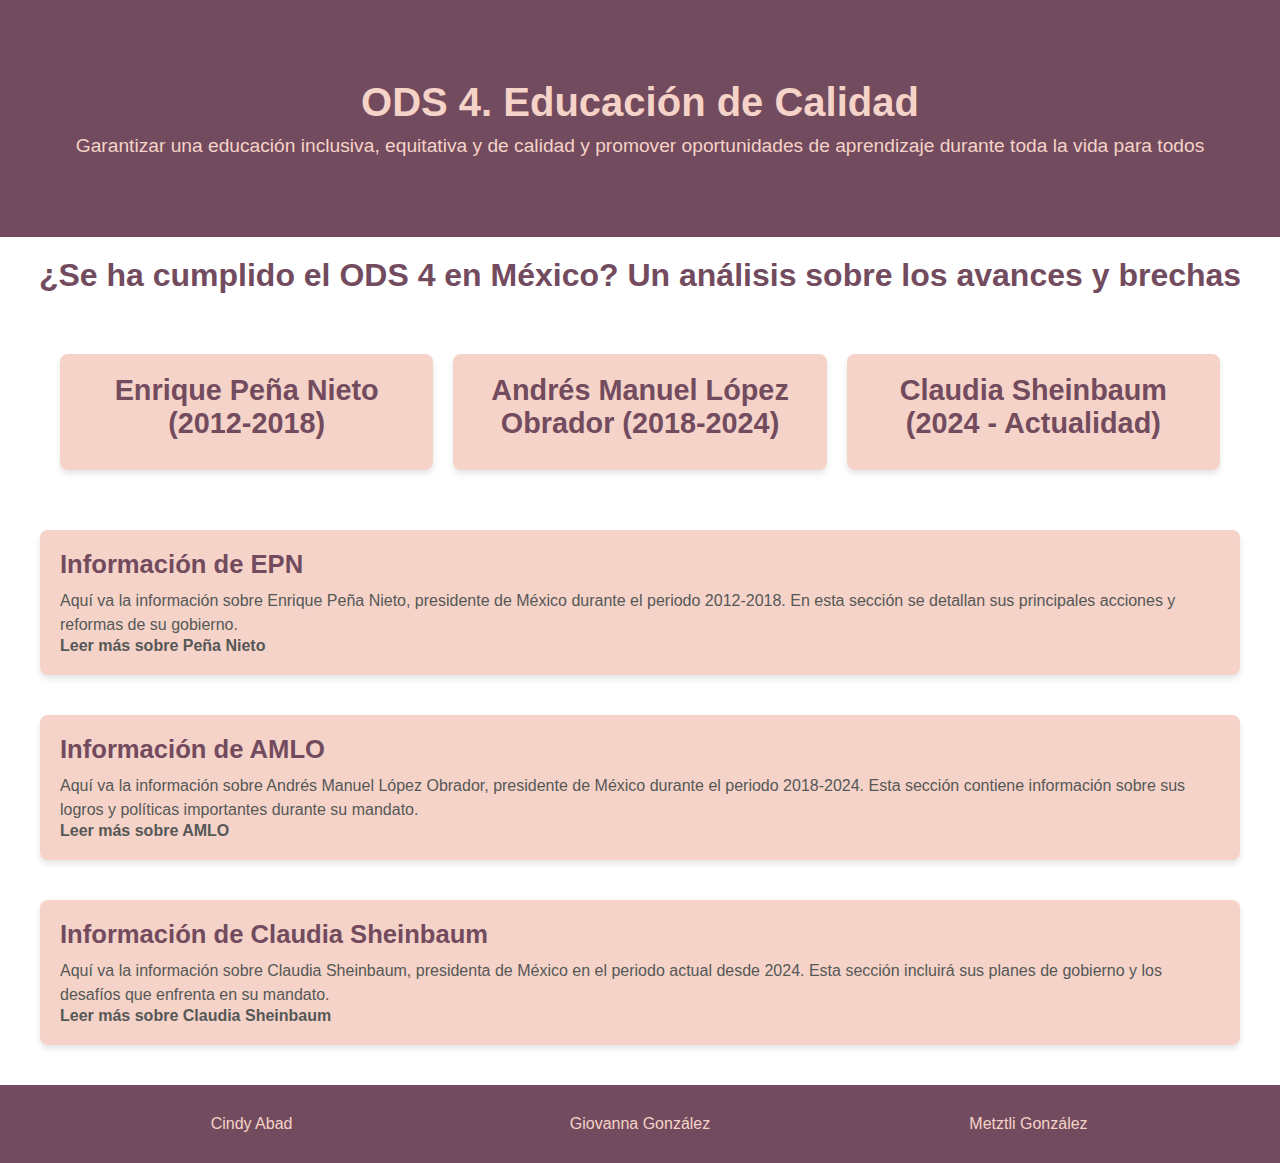
==== index.html @ 188aad0e "Initial commit" ====
<!DOCTYPE html>
<html lang="es">
<head>
    <meta charset="UTF-8">
    <meta name="viewport" content="width=device-width, initial-scale=1.0">
    <link rel="stylesheet" href="styles.css">
</head>
<body>

    <!-- Hero Section -->
    <section class="hero" id="top">
        <h1>ODS 4. Educación de Calidad</h1>
        <p>Garantizar una educación inclusiva, equitativa y de calidad y promover oportunidades de aprendizaje durante toda la vida para todos</p>
    </section>
    <h2>¿Se ha cumplido el ODS 4 en México? Un análisis sobre los avances y brechas</h2>
    <!-- Contenedor de los presidentes -->
    <div class="card-container">
        <div class="card">
            <h3><a href="#pena-nieto-section">Enrique Peña Nieto (2012-2018)</a></h3>
        </div>

        <div class="card">
            <h3><a href="#amlo-section">Andrés Manuel López Obrador (2018-2024)</a></h3>
        </div>

        <div class="card">
            <h3><a href="#sheinbaum-section">Claudia Sheinbaum (2024 - Actualidad)</a></h3>
        </div>
    </div>

    <!-- Secciones con más información -->

    <div id="pena-nieto-section" class="section-content">
        <h4>Información de EPN</h4>
        <p>
            Aquí va la información sobre Enrique Peña Nieto, presidente de México durante el periodo 2012-2018. 
            En esta sección se detallan sus principales acciones y reformas de su gobierno.
        </p>
        <a href="EPN.html">Leer más sobre Peña Nieto</a> <!-- Enlace a EPN.html -->
    </div>

    <div id="amlo-section" class="section-content">
        <h4>Información de AMLO</h4>
        <p>
            Aquí va la información sobre Andrés Manuel López Obrador, presidente de México durante el periodo 2018-2024. 
            Esta sección contiene información sobre sus logros y políticas importantes durante su mandato.
        </p>
        <a href="AMLO.html">Leer más sobre AMLO</a> <!-- Enlace a AMLO.html -->
    </div>

    <div id="sheinbaum-section" class="section-content">
        <h4>Información de Claudia Sheinbaum</h4>
        <p>
            Aquí va la información sobre Claudia Sheinbaum, presidenta de México en el periodo actual desde 2024. 
            Esta sección incluirá sus planes de gobierno y los desafíos que enfrenta en su mandato.
        </p>
        <a href="Claudia.html">Leer más sobre Claudia Sheinbaum</a> <!-- Enlace a Claudia.html -->
    </div>

    <!-- Footer -->
    <footer>
        <div class="footer-column">
            <p>Cindy Abad</p>
        </div>
        <div class="footer-column">
            <p>Giovanna González</p>
        </div>
        <div class="footer-column">
            <p>Metztli González</p>
        </div>
    </footer>

    <!-- Enlace para el desplazamiento suave -->
    <script>
        document.querySelectorAll('a[href^="#"]').forEach(anchor => {
            anchor.addEventListener("click", function (e) {
                e.preventDefault();

                document.querySelector(this.getAttribute("href")).scrollIntoView({
                    behavior: "smooth",
                    block: "start"
                });
            });
        });
    </script>
</body>
</html>
---- styles.css ----
/* Reset de márgenes y paddings */
* {
    margin: 0;
    padding: 0;
    box-sizing: border-box;
}

/* Estilos generales del cuerpo */
body {
    font-family: 'Arial', sans-serif;
    background-color: white; /* Fondo claro */
    color: #565857; /* Color de texto oscuro */
    display: flex;
    flex-direction: column;
    min-height: 100vh; /* Asegura que el body ocupe toda la altura de la ventana */
}

/* Header */
.hero {
    background: #734B5E; /* Fondo vino */
    text-align: center;
    color: #F5D3C8; /* Texto rosa pálido */
    padding: 80px 20px;
}

.hero h1 {
    font-size: 2.5rem;
    margin-bottom: 10px;
}

.hero p {
    font-size: 1.2rem;
    font-weight: 300;
}

/* Títulos */
h2 {
    text-align: center;
    color: #734B5E;
    font-size: 2rem;
    margin: 20px 0;
}

/* Contenedor de tarjetas para los presidentes */
.card-container {
    display: grid;
    grid-template-columns: repeat(auto-fit, minmax(300px, 1fr)); /* Diseño responsivo */
    gap: 20px;
    padding: 20px;
    margin-top: 20px;
    max-width: 1200px; /* Limita el ancho de las tarjetas */
    margin-left: auto;
    margin-right: auto;
}

/* Estilo de las tarjetas */
.card {
    background-color: #F5D3C8; /* Fondo de tarjeta */
    border-radius: 8px;
    box-shadow: 0 4px 6px rgba(0, 0, 0, 0.1);
    padding: 20px;
    text-align: center;
    transition: transform 0.3s ease;
    margin-bottom: 20px;
}

.card:hover {
    transform: translateY(-10px);
}

.card h3 {
    color: #734B5E; /* Título vino */
    font-size: 1.8rem;
    margin-bottom: 10px;
}

.card a {
    color: inherit; /* Hereda el color del elemento padre */
    text-decoration: none; /* Sin subrayado */
    transition: color 0.3s ease; /* Cambio suave de color */
}

.card a:hover {
    color: #442B37; /* Color al pasar el cursor */
}

/* Enlaces generales */
a {
    color: inherit; /* Hereda el color del texto */
    text-decoration: none;
    font-weight: bold;
}

a:hover {
    color: #734B5E; /* Cambia el color al pasar el cursor */
    text-decoration: underline; /* Subrayado en hover */
}

/* Secciones con información */
.section-content {
    background-color: #F5D3C8; /* Fondo de la sección */
    border-radius: 8px;
    box-shadow: 0 4px 6px rgba(0, 0, 0, 0.1);
    padding: 20px;
    margin: 20px 0;
    max-width: 1200px; /* Limita el ancho de las secciones */
    margin-left: auto;
    margin-right: auto;
}

.section-content h4 {
    color: #734B5E; /* Color de título */
    font-size: 1.6rem;
    margin-bottom: 10px;
}

.section-content p {
    color: #565857; /* Color de texto */
    font-size: 1rem;
    line-height: 1.5;
}

/* Enlace "Regresar" */
.back-link {
    display: inline-block;
    margin-top: 20px;
    font-size: 1.1rem;
    color: #734B5E; /* Color del enlace */
    text-decoration: none;
}

.back-link:hover {
    color: #442B37; /* Color del enlace al pasar el cursor */
}

/* Footer */
footer {
    background-color: #734B5E; /* Fondo vino */
    color: #F5D3C8; /* Texto rosa pálido */
    text-align: center;
    padding: 10px 0;
    position: relative;
    width: 100%;
    margin-top: 20px; /* Añadido para asegurar separación con el contenido */
}

.footer-column {
    display: inline-block;
    width: 30%; /* Asegura que cada nombre ocupe un tercio */
    padding: 10px;
    margin: 10px 0;
}

.footer-column p {
    margin: 0;
}

/* Media Queries para Responsividad */
@media (max-width: 768px) {
    .hero h1 {
        font-size: 2rem;
    }

    .hero p {
        font-size: 1rem;
    }

    .card-container {
        grid-template-columns: 1fr; /* Una sola columna en pantallas pequeñas */
    }

    .card {
        padding: 15px;
    }
}

@media (max-width: 480px) {
    .hero {
        padding: 40px 10px;
    }

    .hero h1 {
        font-size: 1.8rem;
    }

    .hero p {
        font-size: 0.9rem;
    }
}
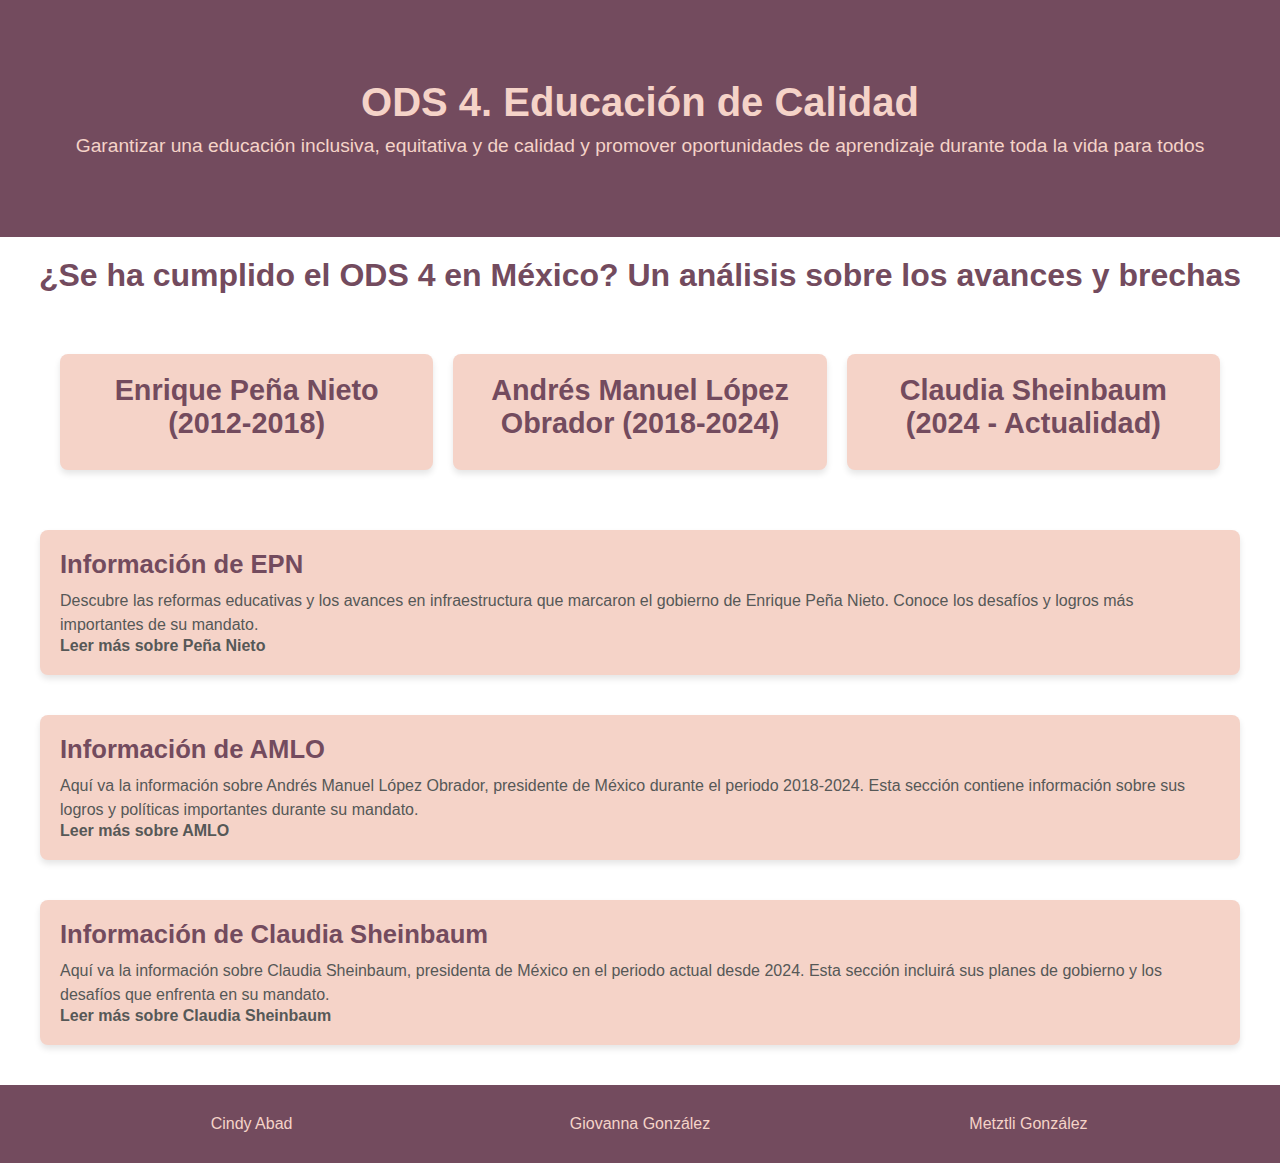
==== commit 0215f716: "Update index.html" ====
--- a/index.html
+++ b/index.html
@@ -33,8 +33,7 @@
     <div id="pena-nieto-section" class="section-content">
         <h4>Información de EPN</h4>
         <p>
-            Aquí va la información sobre Enrique Peña Nieto, presidente de México durante el periodo 2012-2018. 
-            En esta sección se detallan sus principales acciones y reformas de su gobierno.
+            Descubre las reformas educativas y los avances en infraestructura que marcaron el gobierno de Enrique Peña Nieto. Conoce los desafíos y logros más importantes de su mandato.
         </p>
         <a href="EPN.html">Leer más sobre Peña Nieto</a> <!-- Enlace a EPN.html -->
     </div>
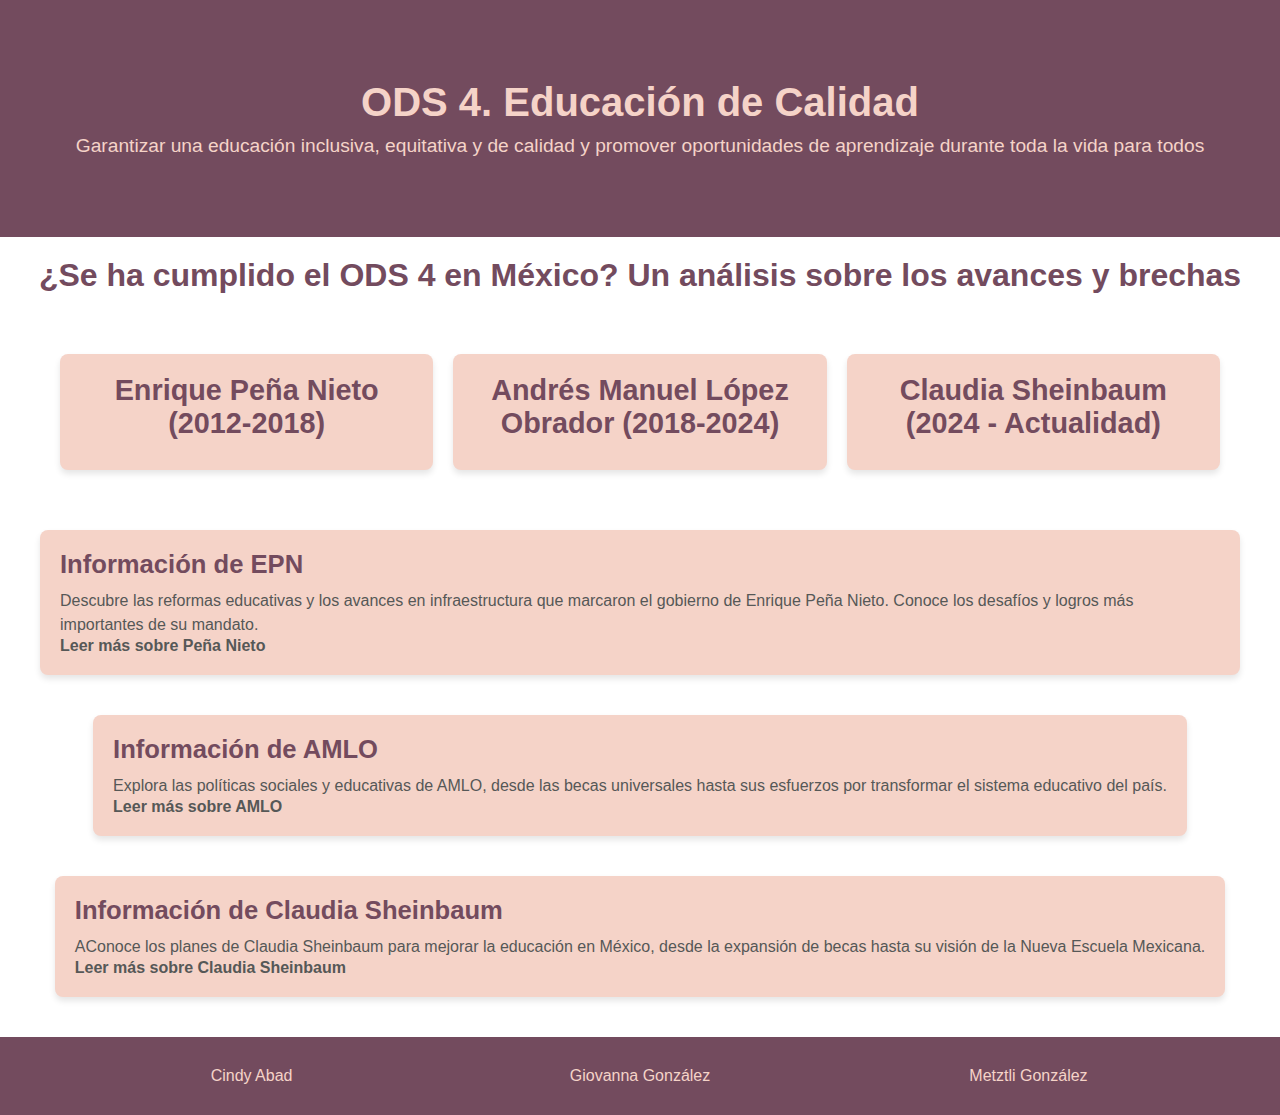
==== commit e4e3448b: "Update index.html" ====
--- a/index.html
+++ b/index.html
@@ -41,8 +41,7 @@
     <div id="amlo-section" class="section-content">
         <h4>Información de AMLO</h4>
         <p>
-            Aquí va la información sobre Andrés Manuel López Obrador, presidente de México durante el periodo 2018-2024. 
-            Esta sección contiene información sobre sus logros y políticas importantes durante su mandato.
+            Explora las políticas sociales y educativas de AMLO, desde las becas universales hasta sus esfuerzos por transformar el sistema educativo del país.
         </p>
         <a href="AMLO.html">Leer más sobre AMLO</a> <!-- Enlace a AMLO.html -->
     </div>
@@ -50,8 +49,7 @@
     <div id="sheinbaum-section" class="section-content">
         <h4>Información de Claudia Sheinbaum</h4>
         <p>
-            Aquí va la información sobre Claudia Sheinbaum, presidenta de México en el periodo actual desde 2024. 
-            Esta sección incluirá sus planes de gobierno y los desafíos que enfrenta en su mandato.
+            AConoce los planes de Claudia Sheinbaum para mejorar la educación en México, desde la expansión de becas hasta su visión de la Nueva Escuela Mexicana.
         </p>
         <a href="Claudia.html">Leer más sobre Claudia Sheinbaum</a> <!-- Enlace a Claudia.html -->
     </div>
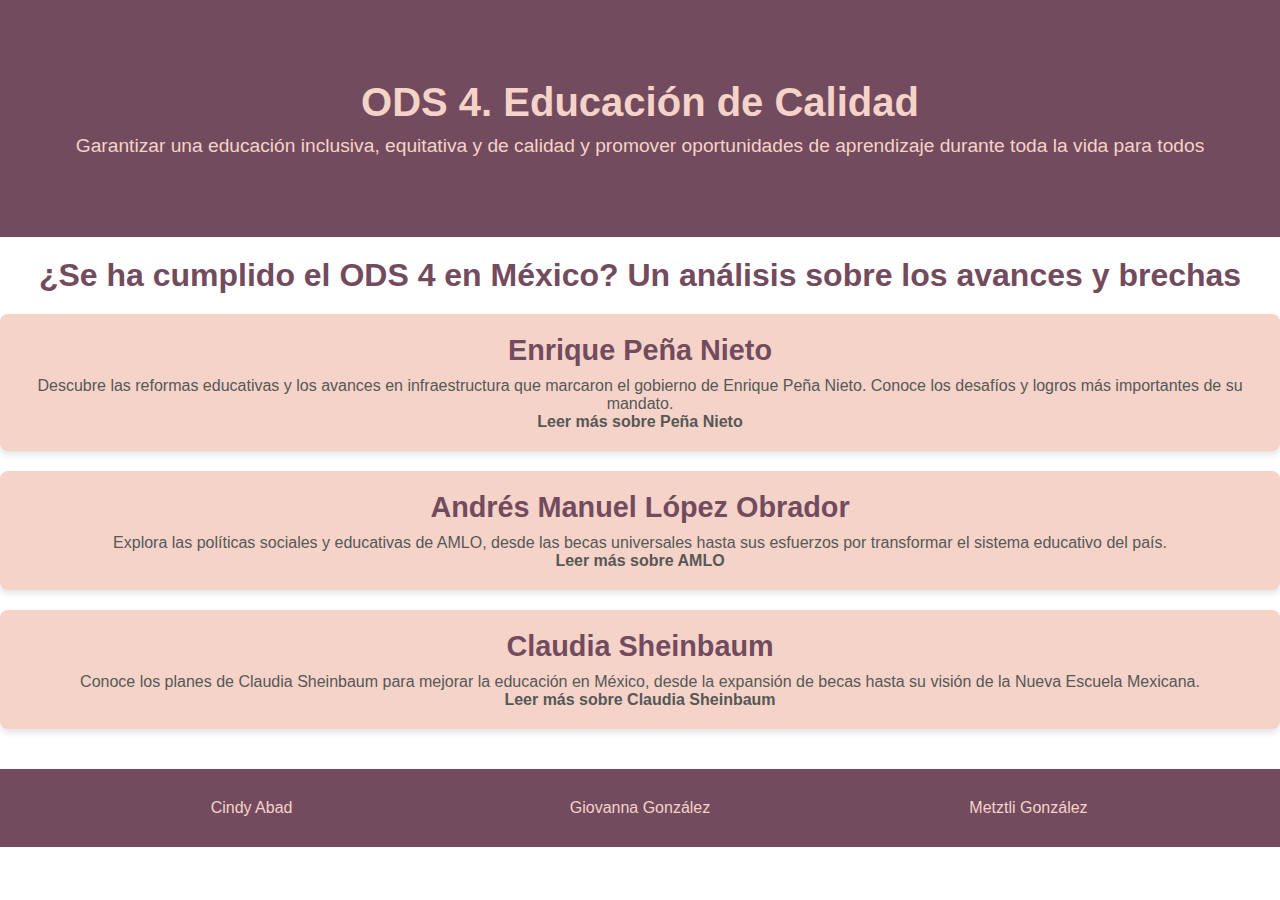
==== commit c396794e: "Update index.html" ====
--- a/index.html
+++ b/index.html
@@ -13,46 +13,28 @@
         <p>Garantizar una educación inclusiva, equitativa y de calidad y promover oportunidades de aprendizaje durante toda la vida para todos</p>
     </section>
     <h2>¿Se ha cumplido el ODS 4 en México? Un análisis sobre los avances y brechas</h2>
-    <!-- Contenedor de los presidentes -->
-    <div class="card-container">
-        <div class="card">
-            <h3><a href="#pena-nieto-section">Enrique Peña Nieto (2012-2018)</a></h3>
-        </div>
+  
+    <!-- Tarjeta de Enrique Peña Nieto -->
+<div class="card card-presidente">
+    <h3>Enrique Peña Nieto</h3>
+    <p>Descubre las reformas educativas y los avances en infraestructura que marcaron el gobierno de Enrique Peña Nieto. Conoce los desafíos y logros más importantes de su mandato.</p>
+    <a href="EPN.html" class="btn btn-link">Leer más sobre Peña Nieto</a>
+</div>
 
-        <div class="card">
-            <h3><a href="#amlo-section">Andrés Manuel López Obrador (2018-2024)</a></h3>
-        </div>
+<!-- Tarjeta de AMLO -->
+<div class="card card-presidente">
+    <h3>Andrés Manuel López Obrador</h3>
+    <p>Explora las políticas sociales y educativas de AMLO, desde las becas universales hasta sus esfuerzos por transformar el sistema educativo del país.</p>
+    <a href="AMLO.html" class="btn btn-link">Leer más sobre AMLO</a>
+</div>
 
-        <div class="card">
-            <h3><a href="#sheinbaum-section">Claudia Sheinbaum (2024 - Actualidad)</a></h3>
-        </div>
-    </div>
+<!-- Tarjeta de Claudia Sheinbaum -->
+<div class="card card-presidente">
+    <h3>Claudia Sheinbaum</h3>
+    <p>Conoce los planes de Claudia Sheinbaum para mejorar la educación en México, desde la expansión de becas hasta su visión de la Nueva Escuela Mexicana.</p>
+    <a href="Claudia.html" class="btn btn-link">Leer más sobre Claudia Sheinbaum</a>
+</div>
 
-    <!-- Secciones con más información -->
-
-    <div id="pena-nieto-section" class="section-content">
-        <h4>Información de EPN</h4>
-        <p>
-            Descubre las reformas educativas y los avances en infraestructura que marcaron el gobierno de Enrique Peña Nieto. Conoce los desafíos y logros más importantes de su mandato.
-        </p>
-        <a href="EPN.html">Leer más sobre Peña Nieto</a> <!-- Enlace a EPN.html -->
-    </div>
-
-    <div id="amlo-section" class="section-content">
-        <h4>Información de AMLO</h4>
-        <p>
-            Explora las políticas sociales y educativas de AMLO, desde las becas universales hasta sus esfuerzos por transformar el sistema educativo del país.
-        </p>
-        <a href="AMLO.html">Leer más sobre AMLO</a> <!-- Enlace a AMLO.html -->
-    </div>
-
-    <div id="sheinbaum-section" class="section-content">
-        <h4>Información de Claudia Sheinbaum</h4>
-        <p>
-            AConoce los planes de Claudia Sheinbaum para mejorar la educación en México, desde la expansión de becas hasta su visión de la Nueva Escuela Mexicana.
-        </p>
-        <a href="Claudia.html">Leer más sobre Claudia Sheinbaum</a> <!-- Enlace a Claudia.html -->
-    </div>
 
     <!-- Footer -->
     <footer>
